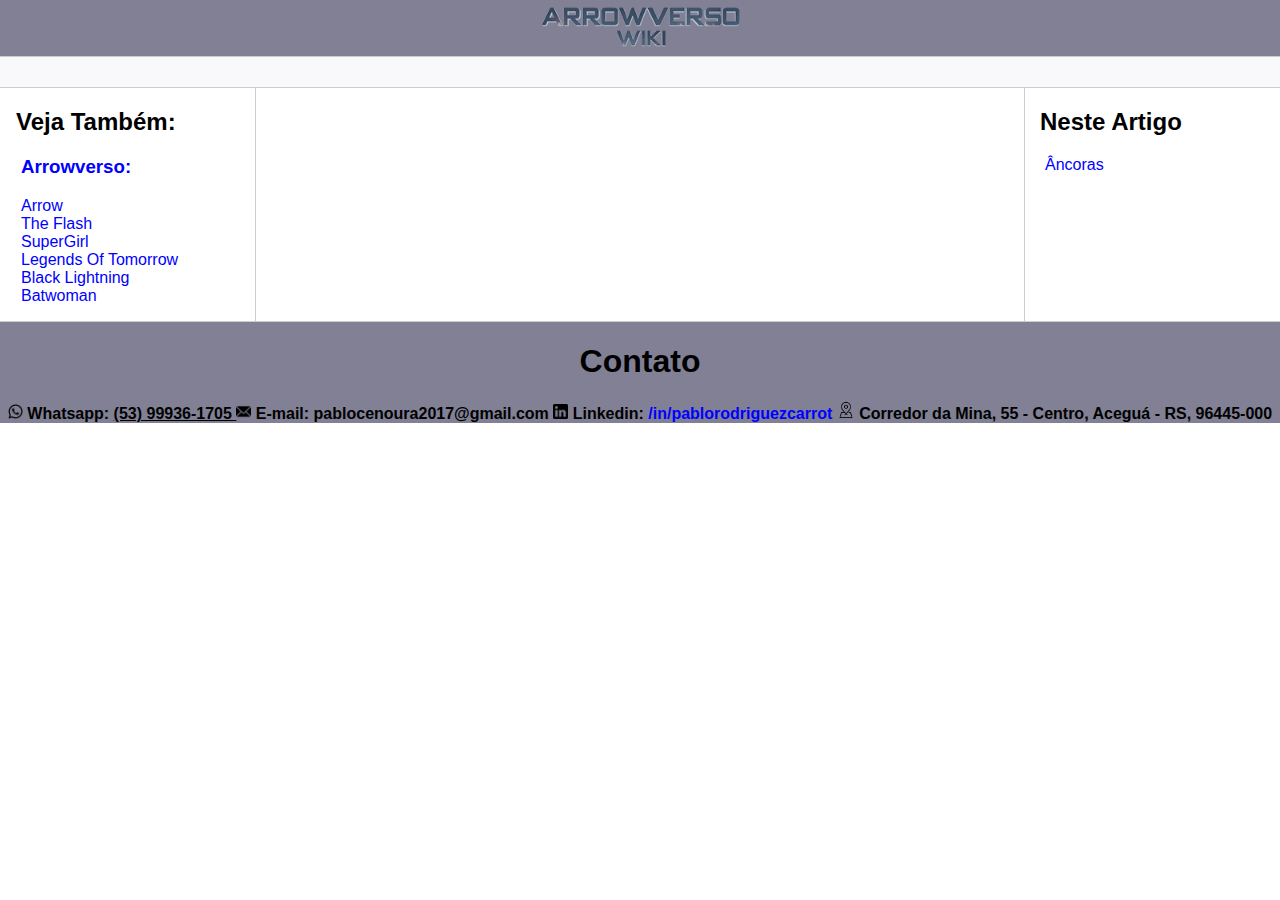
==== arrow.html @ 29a5061b "first page quase finalizada" ====
<!DOCTYPE html>
<html lang="pt-br">
<head>
    <meta charset="UTF-8">
    <meta http-equiv="X-UA-Compatible" content="IE=edge">
    <meta name="viewport" content="width=device-width, initial-scale=1.0">
    <title>Arrowverso -Arrowverso Wiki</title>
    <link rel="stylesheet" href="assets/css/style.css">
</head>
<body>

    <header>
            <img src="assets/images/Site-logo.png" width="200"/>
    </header>

    <div class="bar"></div>

    <section class="main">
        <nav>
            <h2>Veja Também:</h2>
            <ul>
                <li><a href="index.html" target="_blank"><h3>Arrowverso:</h3></a></li>
                <li><a href="arrow.html" target="_blank">Arrow</a></li>
                <li><a href="theFlash.html" target="_blank">The Flash</a></li>
                <li><a href="supergirl.html" target="_blank">SuperGirl</a></li>
                <li><a href="legends.html" target="_blank">Legends Of Tomorrow</a></li>
                <li><a href="blackLightning.html" target="_blank">Black Lightning</a></li>
                <li><a href="batwoman.html" target="_blank">Batwoman</a></li>
            </ul>
        </nav>

        <main>
            <section class="body">
            </section>
        </main>

        <article>
            <h2>Neste Artigo</h2>
            <ul>
                <li><a href="#">Âncoras</a></li>
            </ul>
        </article>
    </section>

    <footer>
        <h1>Contato</h1>
                <p>
                    <img src="assets/icons/whatsapp.png"width="15"/>
                    <strong>Whatsapp: <u>(53) 99936-1705   </u></strong>
                    <img src="assets/icons/email.png" width="15"/>
                    <strong>E-mail: pablocenoura2017@gmail.com   </strong>
                    <img src="assets/icons/linkedin.png" width="15">
                    <strong>Linkedin: <a href="https://www.linkedin.com/in/pablorodriguezcarrot/">/in/pablorodriguezcarrot</a>   </strong>
                    <img src="assets/icons/endereco.png" width="18">
                    <strong>Corredor da Mina, 55 - Centro, Aceguá - RS, 96445-000</strong>
                </p>
    </footer>
</body>
</html>
---- assets/css/style.css ----
body, html {
    margin: 0;
    padding: 0;
    font-family: 'Segoe UI', Tahoma, Geneva, Verdana, sans-serif;
}
ul { list-style: none; padding-left: 5px; }
a { color:blue; text-decoration: none;}
.bar {
    background-color: #f9f9fb;
    padding:15px;
    border-top: solid 1px #cdcdcd;
    border-bottom: solid 1px #cdcdcd;
}
section.main {
    max-width: 1440px;
    margin: auto;
    grid-gap: 3rem;
    display: grid;
    gap: 3rem;
    grid-template-areas: "sidebar main anchors";
    grid-template-columns: minmax(0,15rem) minmax(0,2.5fr) minmax(0,15rem);
    padding-left: 1rem;
    padding-right: 1rem;
}
footer {
    min-height: 100px;
    border-top: solid 1px #cdcdcd;
    background-color: rgba(4, 1, 41, 0.5);
    text-align: center;
}
article {
    border-left: solid 1px #cdcdcd;
    padding-left: 15px;
}
nav {
    border-right: solid 1px #cdcdcd;
}
figure {
    text-align: center;
}
header {
    text-align: center;
    background-color: rgba(4, 1, 41, 0.5);
}
h1{
    font-size:xx-large
}
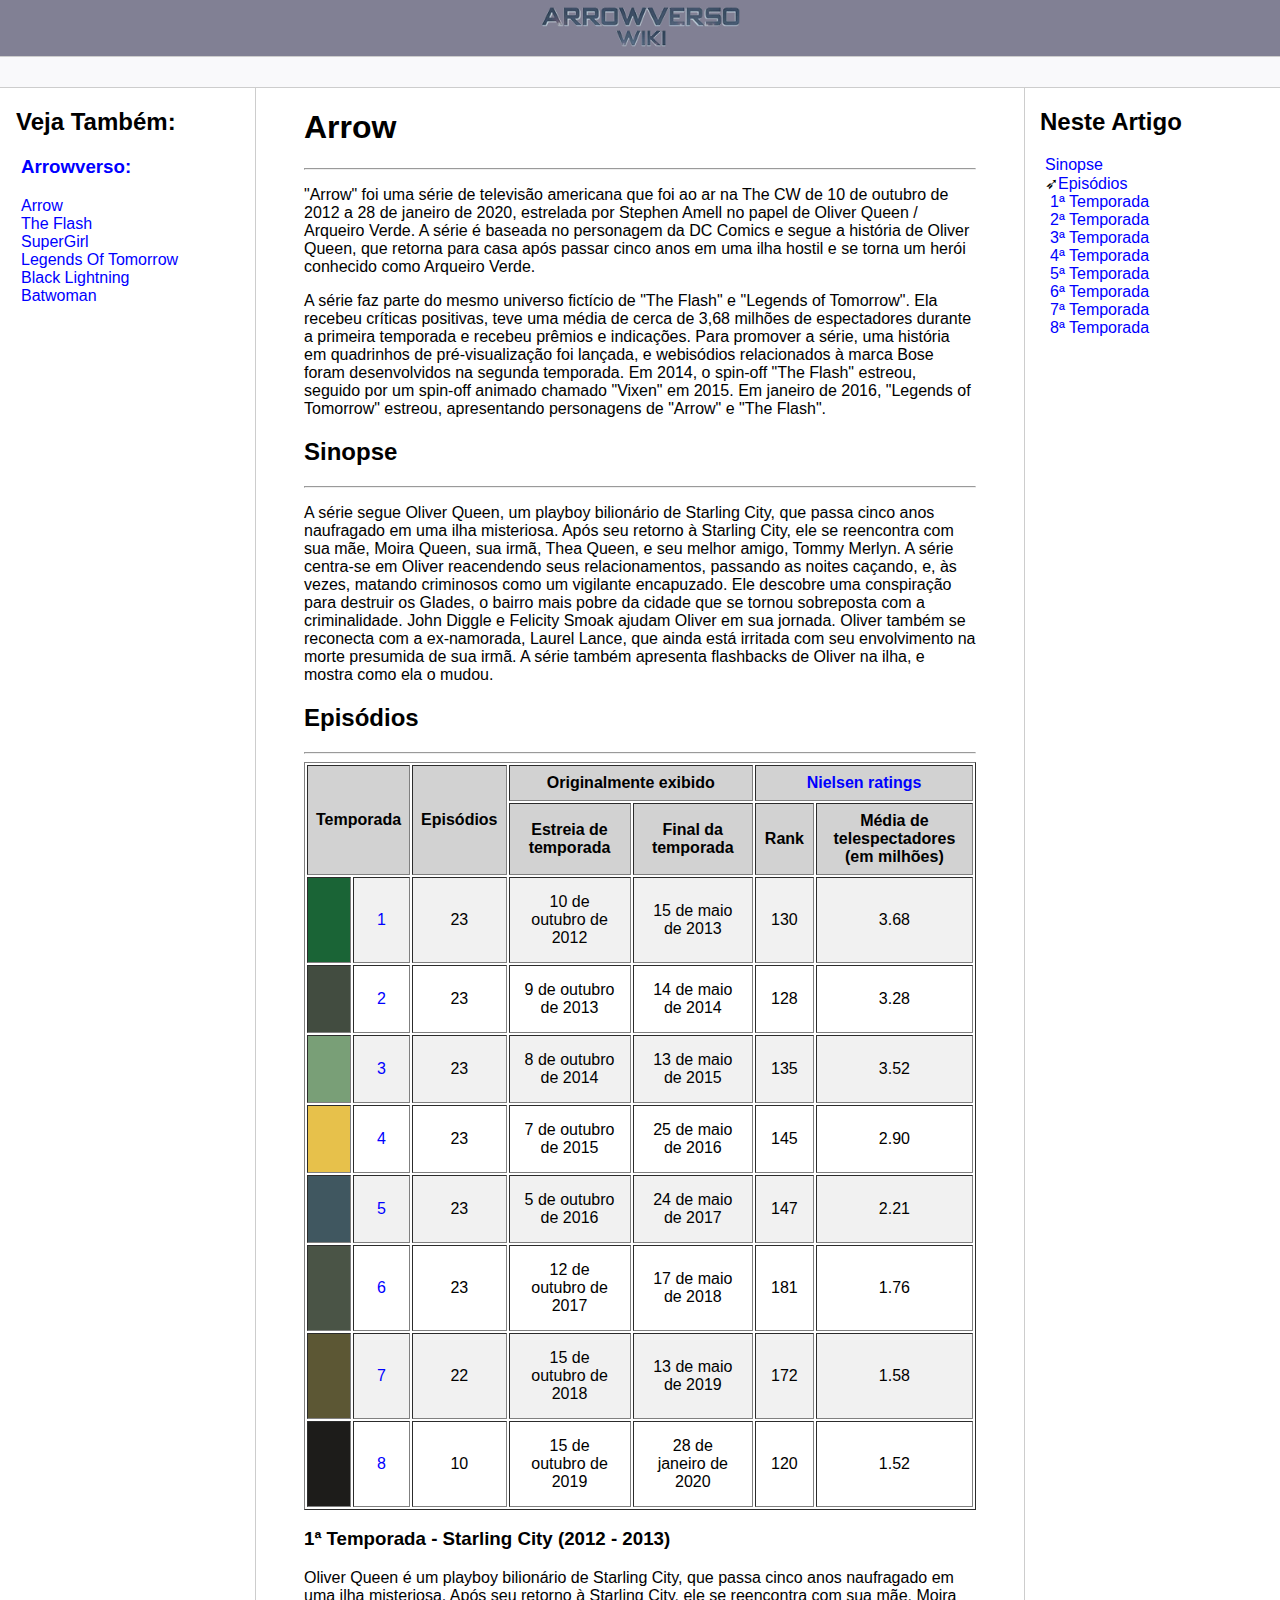
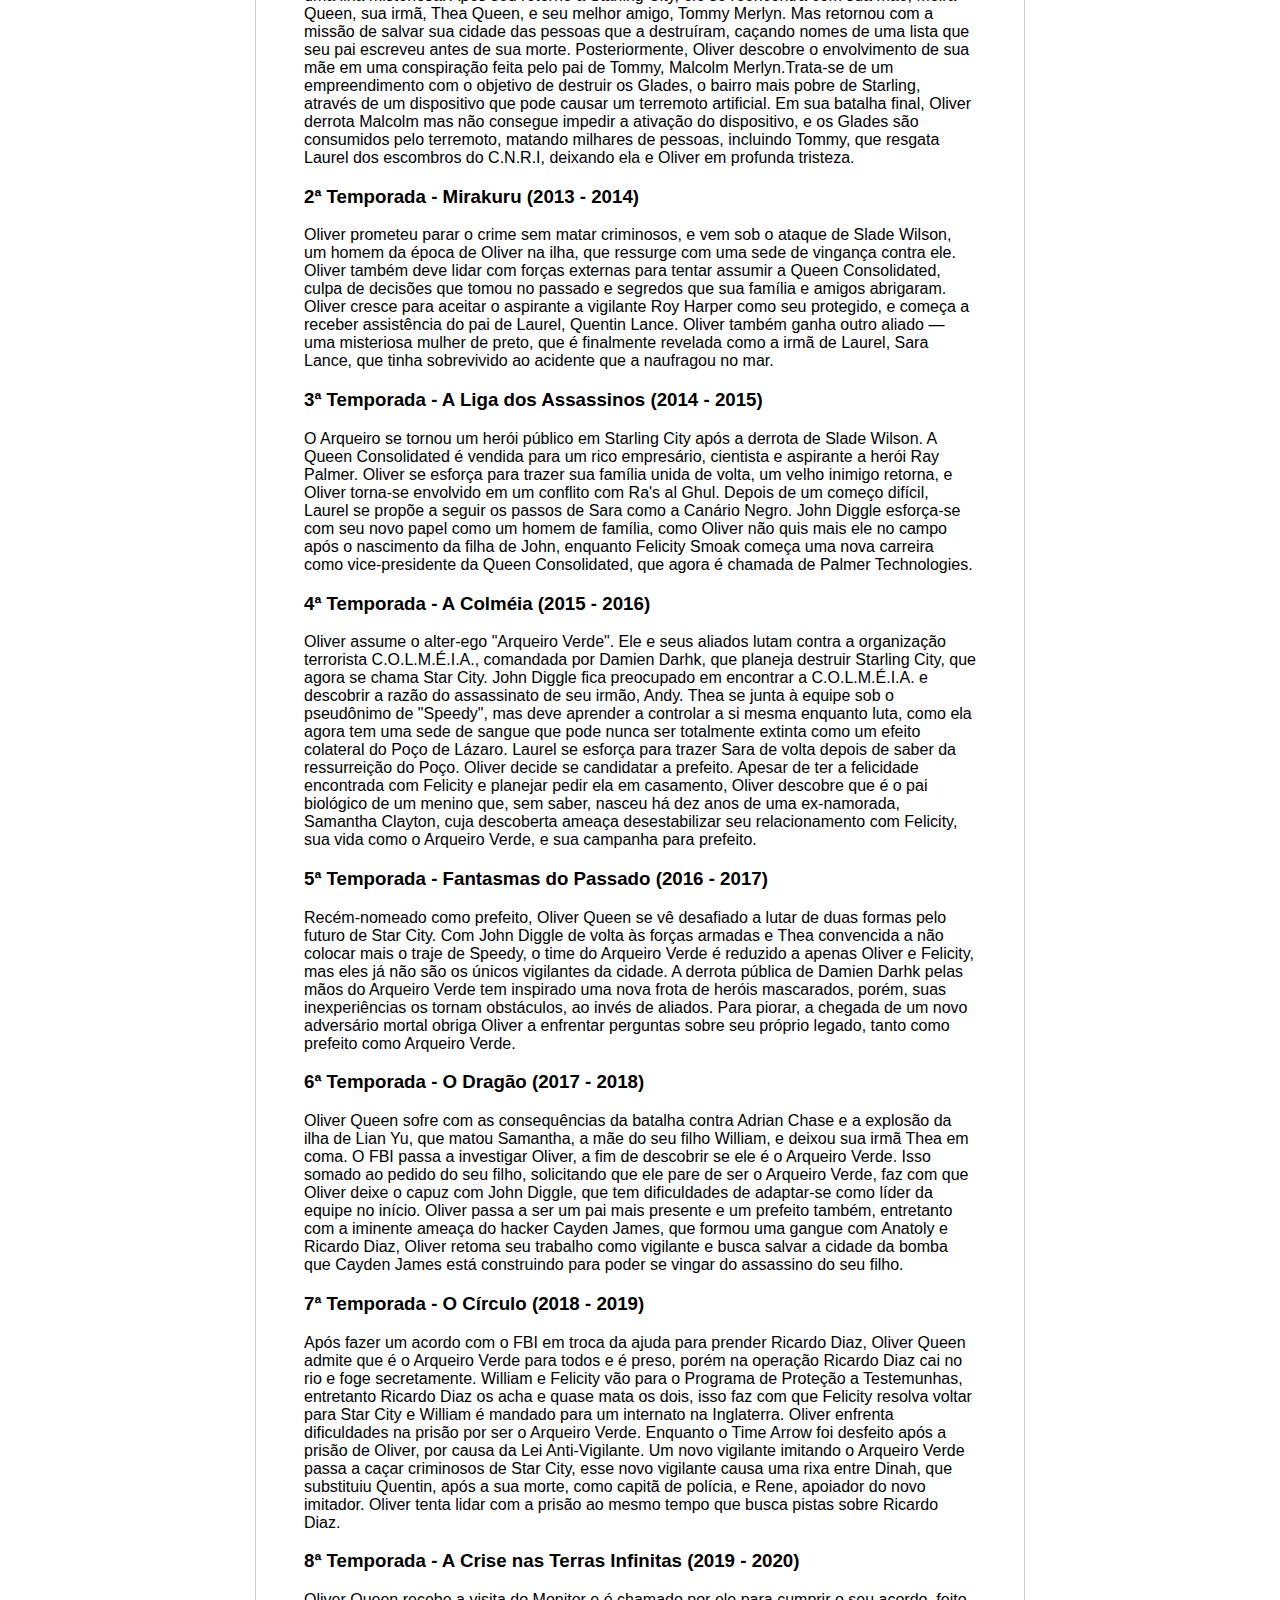
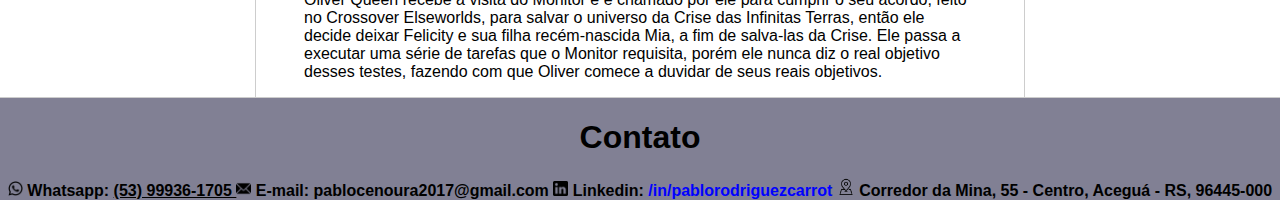
==== commit dd3d2f65: "page arrow add, correções no index." ====
--- a/arrow.html
+++ b/arrow.html
@@ -4,7 +4,7 @@
     <meta charset="UTF-8">
     <meta http-equiv="X-UA-Compatible" content="IE=edge">
     <meta name="viewport" content="width=device-width, initial-scale=1.0">
-    <title>Arrowverso -Arrowverso Wiki</title>
+    <title>Arrow - Arrowverso Wiki</title>
     <link rel="stylesheet" href="assets/css/style.css">
 </head>
 <body>
@@ -19,25 +19,175 @@
         <nav>
             <h2>Veja Também:</h2>
             <ul>
-                <li><a href="index.html" target="_blank"><h3>Arrowverso:</h3></a></li>
-                <li><a href="arrow.html" target="_blank">Arrow</a></li>
-                <li><a href="theFlash.html" target="_blank">The Flash</a></li>
-                <li><a href="supergirl.html" target="_blank">SuperGirl</a></li>
-                <li><a href="legends.html" target="_blank">Legends Of Tomorrow</a></li>
-                <li><a href="blackLightning.html" target="_blank">Black Lightning</a></li>
-                <li><a href="batwoman.html" target="_blank">Batwoman</a></li>
+                <li><a href="index.html"><h3>Arrowverso:</h3></a></li>
+                <li><a href="arrow.html">Arrow</a></li>
+                <li><a href="theFlash.html">The Flash</a></li>
+                <li><a href="supergirl.html">SuperGirl</a></li>
+                <li><a href="legends.html">Legends Of Tomorrow</a></li>
+                <li><a href="blackLightning.html">Black Lightning</a></li>
+                <li><a href="batwoman.html">Batwoman</a></li>
             </ul>
         </nav>
 
         <main>
             <section class="body">
             </section>
+            <h1>Arrow</h1>
+            <hr>
+            <p>
+                "Arrow" foi uma série de televisão americana que foi ao ar na The CW de 10 de outubro de 2012 a 28 de janeiro de 2020, estrelada por Stephen Amell no papel de Oliver Queen / Arqueiro Verde. A série é baseada no personagem da DC Comics e segue a história de Oliver Queen, que retorna para casa após passar cinco anos em uma ilha hostil e se torna um herói conhecido como Arqueiro Verde.
+            </p>
+            <p>
+                A série faz parte do mesmo universo fictício de "The Flash" e "Legends of Tomorrow". Ela recebeu críticas positivas, teve uma média de cerca de 3,68 milhões de espectadores durante a primeira temporada e recebeu prêmios e indicações. Para promover a série, uma história em quadrinhos de pré-visualização foi lançada, e webisódios relacionados à marca Bose foram desenvolvidos na segunda temporada. Em 2014, o spin-off "The Flash" estreou, seguido por um spin-off animado chamado "Vixen" em 2015. Em janeiro de 2016, "Legends of Tomorrow" estreou, apresentando personagens de "Arrow" e "The Flash".
+            </p>
+            <h2 id="sinopse">Sinopse</h2>
+            <hr>
+            <p>
+                A série segue Oliver Queen, um playboy bilionário de Starling City, que passa cinco anos naufragado em uma ilha misteriosa. Após seu retorno à Starling City, ele se reencontra com sua mãe, Moira Queen, sua irmã, Thea Queen, e seu melhor amigo, Tommy Merlyn. A série centra-se em Oliver reacendendo seus relacionamentos, passando as noites caçando, e, às vezes, matando criminosos como um vigilante encapuzado. Ele descobre uma conspiração para destruir os Glades, o bairro mais pobre da cidade que se tornou sobreposta com a criminalidade. John Diggle e Felicity Smoak ajudam Oliver em sua jornada. Oliver também se reconecta com a ex-namorada, Laurel Lance, que ainda está irritada com seu envolvimento na morte presumida de sua irmã. A série também apresenta flashbacks de Oliver na ilha, e mostra como ela o mudou.
+            </p>
+            <h2 id="episodios">Episódios</h2>
+            <hr>
+            <table border="1">
+                <thead>
+                    <tr>
+                        <th rowspan="2" colspan="2">Temporada</th>
+                        <th rowspan="2">Episódios</th>
+                        <th colspan="2">Originalmente exibido</th>
+                        <th colspan="2"><a href="https://pt.wikipedia.org/wiki/Nielsen_Ratings" target="_blank">Nielsen ratings</a></th>
+                    </tr>
+                    <tr>
+                        <th>Estreia de temporada</th>
+                        <th>Final da temporada</th>
+                        <th>Rank</th>
+                        <th>Média de telespectadores <br> (em milhões)</th>
+                    </tr>
+                </thead>
+                <tbody>
+                    <tr>
+                        <td style="width: 12px; background: #1a6436;"></td>
+                        <td><a href="#temp1">1</a></td>
+                        <td>23</td>
+                        <td>10 de outubro de 2012</td>
+                        <td>15 de maio de 2013</td>
+                        <td>130</td>
+                        <td>3.68</td>
+                    </tr>
+                    <tr>
+                        <td style="width: 12px; background: #424C40;"></td>
+                        <td><a href="#temp2">2</a></td>
+                        <td>23</td>
+                        <td>9 de outubro de 2013</td>
+                        <td>14 de maio de 2014</td>
+                        <td>128</td>
+                        <td>3.28</td>
+                    </tr>
+                    <tr>
+                        <td style="width: 12px; background: #799F77;"></td>
+                        <td><a href="#temp3">3</a></td>
+                        <td>23</td>
+                        <td>8 de outubro de 2014</td>
+                        <td>13 de maio de 2015</td>
+                        <td>135</td>
+                        <td>3.52</td>
+                    </tr>
+                    <tr>
+                        <td style="width: 12px; background: #E7C14B;"></td>
+                        <td><a href="#temp4">4</a></td>
+                        <td>23</td>
+                        <td>7 de outubro de 2015</td>
+                        <td>25 de maio de 2016</td>
+                        <td>145</td>
+                        <td>2.90</td>
+                    </tr>
+                    <tr>
+                        <td style="width: 12px; background: #405760;"></td>
+                        <td><a href="#temp5">5</a></td>
+                        <td>23</td>
+                        <td>5 de outubro de 2016</td>
+                        <td>24 de maio de 2017</td>
+                        <td>147</td>
+                        <td>2.21</td>
+                    </tr>
+                    <tr>
+                        <td style="width: 12px; background: #4A5446;"></td>
+                        <td><a href="#temp6">6</a></td>
+                        <td>23</td>
+                        <td>12 de outubro de 2017</td>
+                        <td>17 de maio de 2018</td>
+                        <td>181</td>
+                        <td>1.76</td>
+                    </tr>
+                    <tr>
+                        <td style="width: 12px; background: #5C5734;"></td>
+                        <td><a href="#temp7">7</a></td>
+                        <td>22</td>
+                        <td>15 de outubro de 2018</td>
+                        <td>13 de maio de 2019</td>
+                        <td>172</td>
+                        <td>1.58</td>
+                    </tr>
+                    <tr>
+                        <td style="width: 12px; background: #1D1C1A;"></td>
+                        <td><a href="#temp8">8</a></td>
+                        <td>10</td>
+                        <td>15 de outubro de 2019</td>
+                        <td>28 de janeiro de 2020</td>
+                        <td>120</td>
+                        <td>1.52</td>
+                    </tr>
+                </tbody>
+            </table>
+            <h3 id="temp1">1ª Temporada - Starling City (2012 - 2013) </h3>
+            <p>
+                Oliver Queen é um playboy bilionário de Starling City, que passa cinco anos naufragado em uma ilha misteriosa. Após seu retorno à Starling City, ele se reencontra com sua mãe, Moira Queen, sua irmã, Thea Queen, e seu melhor amigo, Tommy Merlyn. Mas retornou com a missão de salvar sua cidade das pessoas que a destruíram, caçando nomes de uma lista que seu pai escreveu antes de sua morte. Posteriormente, Oliver descobre o envolvimento de sua mãe em uma conspiração feita pelo pai de Tommy, Malcolm Merlyn.Trata-se de um empreendimento com o objetivo de destruir os Glades, o bairro mais pobre de Starling, através de um dispositivo que pode causar um terremoto artificial. Em sua batalha final, Oliver derrota Malcolm mas não consegue impedir a ativação do dispositivo, e os Glades são consumidos pelo terremoto, matando milhares de pessoas, incluindo Tommy, que resgata Laurel dos escombros do C.N.R.I, deixando ela e Oliver em profunda tristeza.
+            </p>
+            <h3 id="temp2">2ª Temporada - Mirakuru (2013 - 2014)</h3>
+            <p>
+                Oliver prometeu parar o crime sem matar criminosos, e vem sob o ataque de Slade Wilson, um homem da época de Oliver na ilha, que ressurge com uma sede de vingança contra ele. Oliver também deve lidar com forças externas para tentar assumir a Queen Consolidated, culpa de decisões que tomou no passado e segredos que sua família e amigos abrigaram. Oliver cresce para aceitar o aspirante a vigilante Roy Harper como seu protegido, e começa a receber assistência do pai de Laurel, Quentin Lance. Oliver também ganha outro aliado — uma misteriosa mulher de preto, que é finalmente revelada como a irmã de Laurel, Sara Lance, que tinha sobrevivido ao acidente que a naufragou no mar.  
+            </p>
+            <h3 id="temp3">3ª Temporada - A Liga dos Assassinos (2014 - 2015)</h3>
+            <p>
+                O Arqueiro se tornou um herói público em Starling City após a derrota de Slade Wilson. A Queen Consolidated é vendida para um rico empresário, cientista e aspirante a herói Ray Palmer. Oliver se esforça para trazer sua família unida de volta, um velho inimigo retorna, e Oliver torna-se envolvido em um conflito com Ra's al Ghul. Depois de um começo difícil, Laurel se propõe a seguir os passos de Sara como a Canário Negro. John Diggle esforça-se com seu novo papel como um homem de família, como Oliver não quis mais ele no campo após o nascimento da filha de John, enquanto Felicity Smoak começa uma nova carreira como vice-presidente da Queen Consolidated, que agora é chamada de Palmer Technologies.
+            </p>
+            <h3 id="temp4">4ª Temporada - A Colméia (2015 - 2016)</h3>
+            <p>
+                Oliver assume o alter-ego "Arqueiro Verde". Ele e seus aliados lutam contra a organização terrorista C.O.L.M.É.I.A., comandada por Damien Darhk, que planeja destruir Starling City, que agora se chama Star City. John Diggle fica preocupado em encontrar a C.O.L.M.É.I.A. e descobrir a razão do assassinato de seu irmão, Andy. Thea se junta à equipe sob o pseudônimo de "Speedy", mas deve aprender a controlar a si mesma enquanto luta, como ela agora tem uma sede de sangue que pode nunca ser totalmente extinta como um efeito colateral do Poço de Lázaro. Laurel se esforça para trazer Sara de volta depois de saber da ressurreição do Poço. Oliver decide se candidatar a prefeito. Apesar de ter a felicidade encontrada com Felicity e planejar pedir ela em casamento, Oliver descobre que é o pai biológico de um menino que, sem saber, nasceu há dez anos de uma ex-namorada, Samantha Clayton, cuja descoberta ameaça desestabilizar seu relacionamento com Felicity, sua vida como o Arqueiro Verde, e sua campanha para prefeito.
+            </p>
+            <h3 id="temp5">5ª Temporada - Fantasmas do Passado (2016 - 2017)</h3>
+            <p>
+                Recém-nomeado como prefeito, Oliver Queen se vê desafiado a lutar de duas formas pelo futuro de Star City. Com John Diggle de volta às forças armadas e Thea convencida a não colocar mais o traje de Speedy, o time do Arqueiro Verde é reduzido a apenas Oliver e Felicity, mas eles já não são os únicos vigilantes da cidade. A derrota pública de Damien Darhk pelas mãos do Arqueiro Verde tem inspirado uma nova frota de heróis mascarados, porém, suas inexperiências os tornam obstáculos, ao invés de aliados. Para piorar, a chegada de um novo adversário mortal obriga Oliver a enfrentar perguntas sobre seu próprio legado, tanto como prefeito como Arqueiro Verde.
+            </p>
+            <h3 id="temp6">6ª Temporada - O Dragão (2017 - 2018)</h3>
+            <p>
+                Oliver Queen sofre com as consequências da batalha contra Adrian Chase e a explosão da ilha de Lian Yu, que matou Samantha, a mãe do seu filho William, e deixou sua irmã Thea em coma. O FBI passa a investigar Oliver, a fim de descobrir se ele é o Arqueiro Verde. Isso somado ao pedido do seu filho, solicitando que ele pare de ser o Arqueiro Verde, faz com que Oliver deixe o capuz com John Diggle, que tem dificuldades de adaptar-se como líder da equipe no início. Oliver passa a ser um pai mais presente e um prefeito também, entretanto com a iminente ameaça do hacker Cayden James, que formou uma gangue com Anatoly e Ricardo Diaz, Oliver retoma seu trabalho como vigilante e busca salvar a cidade da bomba que Cayden James está construindo para poder se vingar do assassino do seu filho.
+            </p>
+            <h3 id="temp7">7ª Temporada - O Círculo (2018 - 2019)</h3>
+            <p>
+                Após fazer um acordo com o FBI em troca da ajuda para prender Ricardo Diaz, Oliver Queen admite que é o Arqueiro Verde para todos e é preso, porém na operação Ricardo Diaz cai no rio e foge secretamente. William e Felicity vão para o Programa de Proteção a Testemunhas, entretanto Ricardo Diaz os acha e quase mata os dois, isso faz com que Felicity resolva voltar para Star City e William é mandado para um internato na Inglaterra. Oliver enfrenta dificuldades na prisão por ser o Arqueiro Verde. Enquanto o Time Arrow foi desfeito após a prisão de Oliver, por causa da Lei Anti-Vigilante. Um novo vigilante imitando o Arqueiro Verde passa a caçar criminosos de Star City, esse novo vigilante causa uma rixa entre Dinah, que substituiu Quentin, após a sua morte, como capitã de polícia, e Rene, apoiador do novo imitador. Oliver tenta lidar com a prisão ao mesmo tempo que busca pistas sobre Ricardo Diaz.
+            </p>
+            <h3 id="temp8">8ª Temporada - A Crise nas Terras Infinitas (2019 - 2020)</h3>
+            <p>
+                Oliver Queen recebe a visita do Monitor e é chamado por ele para cumprir o seu acordo, feito no Crossover Elseworlds, para salvar o universo da Crise das Infinitas Terras, então ele decide deixar Felicity e sua filha recém-nascida Mia, a fim de salva-las da Crise. Ele passa a executar uma série de tarefas que o Monitor requisita, porém ele nunca diz o real objetivo desses testes, fazendo com que Oliver comece a duvidar de seus reais objetivos.
+            </p>
         </main>
 
         <article>
             <h2>Neste Artigo</h2>
             <ul>
-                <li><a href="#">Âncoras</a></li>
+                <li><a href="#sinopse">Sinopse</a></li>
+                <li><details open>
+                    <summary><a href="#episodios">Episódios</a></summary>
+                    <ul>
+                        <li><a href="#temp1">1ª Temporada</a></li>
+                        <li><a href="#temp2">2ª Temporada</a></li>
+                        <li><a href="#temp3">3ª Temporada</a></li>
+                        <li><a href="#temp4">4ª Temporada</a></li>
+                        <li><a href="#temp5">5ª Temporada</a></li>
+                        <li><a href="#temp6">6ª Temporada</a></li>
+                        <li><a href="#temp7">7ª Temporada</a></li>
+                        <li><a href="#temp8">8ª Temporada</a></li>
+                    </ul>
+                </details></li>
             </ul>
         </article>
     </section>
--- a/assets/css/style.css
+++ b/assets/css/style.css
@@ -44,4 +44,23 @@
 }
 h1{
     font-size:xx-large
+}
+table td {
+    text-align: center;
+    padding: 15px;
+}
+table th{
+    padding: 8px;;
+}
+details summary{
+    list-style-type: '➶';
+}
+table tr:nth-child(odd) {
+    background-color: #f1f1f1;
+}
+table th{
+    background-color: #d2d2d2;
+}
+table td.showrunner {
+    background-color: #ffffff;
 }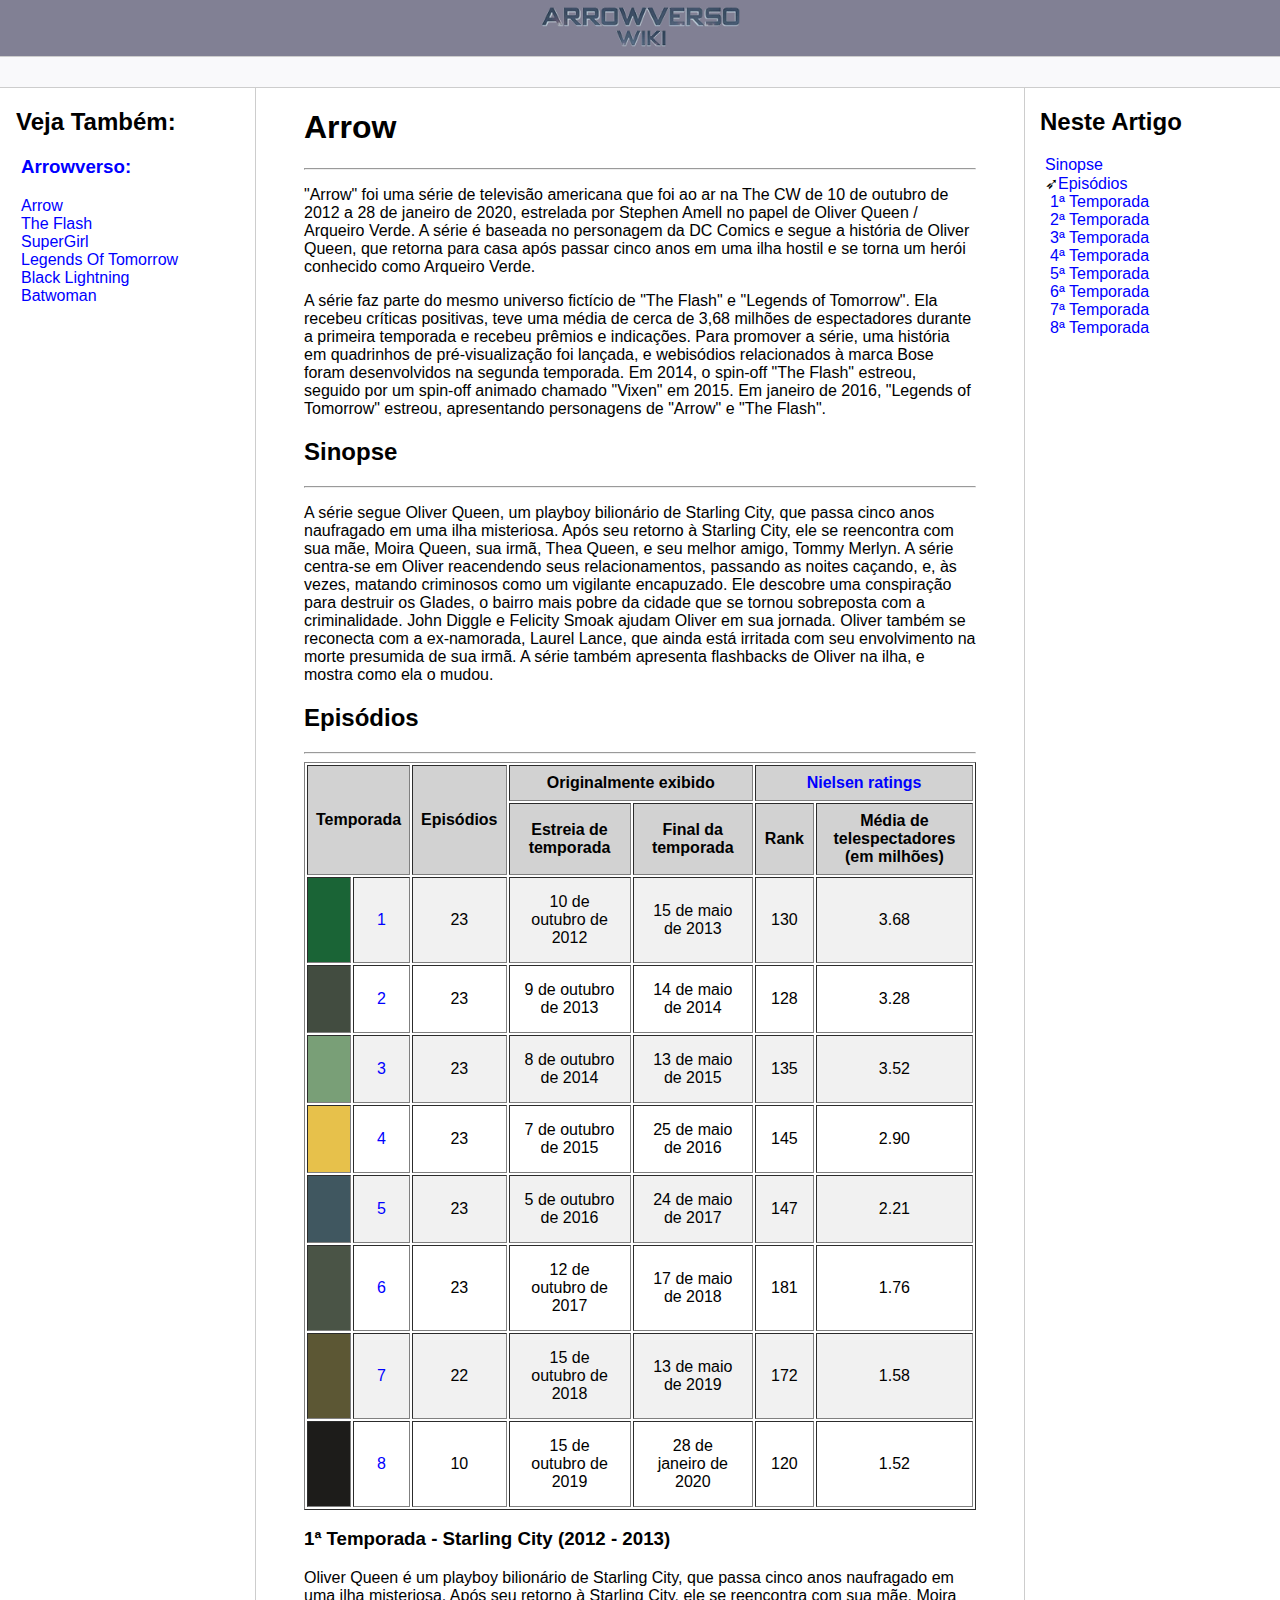
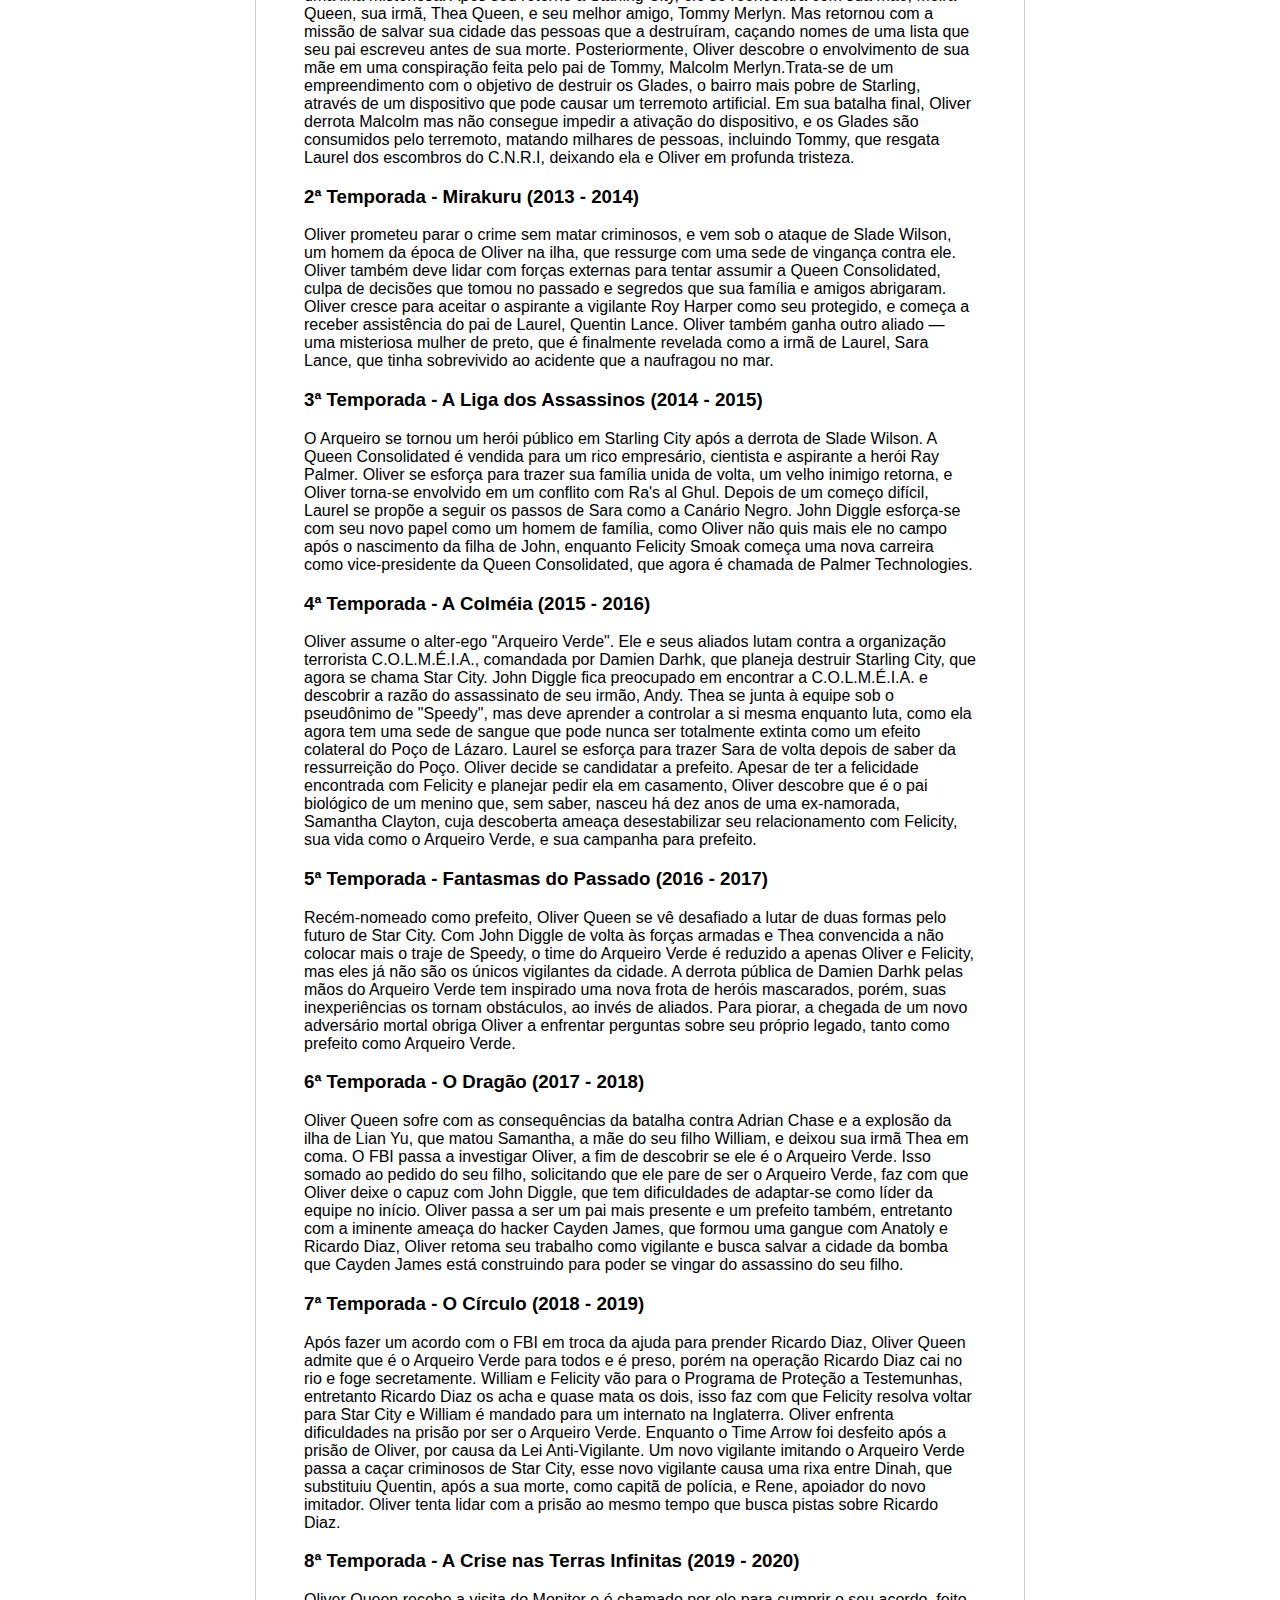
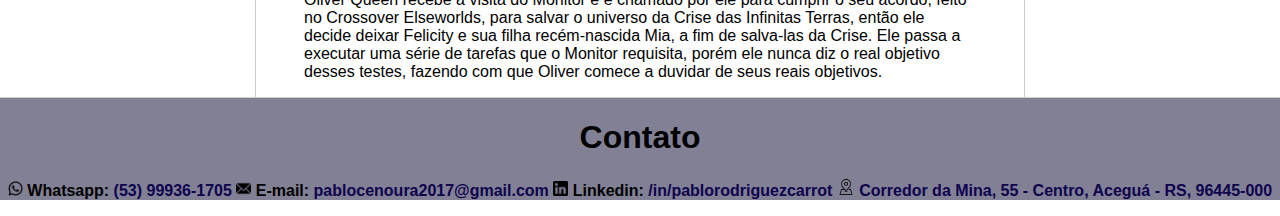
==== commit a009a267: "add alt in img" ====
--- a/arrow.html
+++ b/arrow.html
@@ -1,209 +1,209 @@
 <!DOCTYPE html>
 <html lang="pt-br">
-<head>
-    <meta charset="UTF-8">
-    <meta http-equiv="X-UA-Compatible" content="IE=edge">
-    <meta name="viewport" content="width=device-width, initial-scale=1.0">
-    <title>Arrow - Arrowverso Wiki</title>
-    <link rel="stylesheet" href="assets/css/style.css">
-</head>
-<body>
-
-    <header>
-            <img src="assets/images/Site-logo.png" width="200"/>
-    </header>
-
-    <div class="bar"></div>
-
-    <section class="main">
-        <nav>
-            <h2>Veja Também:</h2>
-            <ul>
-                <li><a href="index.html"><h3>Arrowverso:</h3></a></li>
-                <li><a href="arrow.html">Arrow</a></li>
-                <li><a href="theFlash.html">The Flash</a></li>
-                <li><a href="supergirl.html">SuperGirl</a></li>
-                <li><a href="legends.html">Legends Of Tomorrow</a></li>
-                <li><a href="blackLightning.html">Black Lightning</a></li>
-                <li><a href="batwoman.html">Batwoman</a></li>
-            </ul>
-        </nav>
-
-        <main>
-            <section class="body">
-            </section>
-            <h1>Arrow</h1>
-            <hr>
-            <p>
-                "Arrow" foi uma série de televisão americana que foi ao ar na The CW de 10 de outubro de 2012 a 28 de janeiro de 2020, estrelada por Stephen Amell no papel de Oliver Queen / Arqueiro Verde. A série é baseada no personagem da DC Comics e segue a história de Oliver Queen, que retorna para casa após passar cinco anos em uma ilha hostil e se torna um herói conhecido como Arqueiro Verde.
-            </p>
-            <p>
-                A série faz parte do mesmo universo fictício de "The Flash" e "Legends of Tomorrow". Ela recebeu críticas positivas, teve uma média de cerca de 3,68 milhões de espectadores durante a primeira temporada e recebeu prêmios e indicações. Para promover a série, uma história em quadrinhos de pré-visualização foi lançada, e webisódios relacionados à marca Bose foram desenvolvidos na segunda temporada. Em 2014, o spin-off "The Flash" estreou, seguido por um spin-off animado chamado "Vixen" em 2015. Em janeiro de 2016, "Legends of Tomorrow" estreou, apresentando personagens de "Arrow" e "The Flash".
-            </p>
-            <h2 id="sinopse">Sinopse</h2>
-            <hr>
-            <p>
-                A série segue Oliver Queen, um playboy bilionário de Starling City, que passa cinco anos naufragado em uma ilha misteriosa. Após seu retorno à Starling City, ele se reencontra com sua mãe, Moira Queen, sua irmã, Thea Queen, e seu melhor amigo, Tommy Merlyn. A série centra-se em Oliver reacendendo seus relacionamentos, passando as noites caçando, e, às vezes, matando criminosos como um vigilante encapuzado. Ele descobre uma conspiração para destruir os Glades, o bairro mais pobre da cidade que se tornou sobreposta com a criminalidade. John Diggle e Felicity Smoak ajudam Oliver em sua jornada. Oliver também se reconecta com a ex-namorada, Laurel Lance, que ainda está irritada com seu envolvimento na morte presumida de sua irmã. A série também apresenta flashbacks de Oliver na ilha, e mostra como ela o mudou.
-            </p>
-            <h2 id="episodios">Episódios</h2>
-            <hr>
-            <table border="1">
-                <thead>
-                    <tr>
-                        <th rowspan="2" colspan="2">Temporada</th>
-                        <th rowspan="2">Episódios</th>
-                        <th colspan="2">Originalmente exibido</th>
-                        <th colspan="2"><a href="https://pt.wikipedia.org/wiki/Nielsen_Ratings" target="_blank">Nielsen ratings</a></th>
-                    </tr>
-                    <tr>
-                        <th>Estreia de temporada</th>
-                        <th>Final da temporada</th>
-                        <th>Rank</th>
-                        <th>Média de telespectadores <br> (em milhões)</th>
-                    </tr>
-                </thead>
-                <tbody>
-                    <tr>
-                        <td style="width: 12px; background: #1a6436;"></td>
-                        <td><a href="#temp1">1</a></td>
-                        <td>23</td>
-                        <td>10 de outubro de 2012</td>
-                        <td>15 de maio de 2013</td>
-                        <td>130</td>
-                        <td>3.68</td>
-                    </tr>
-                    <tr>
-                        <td style="width: 12px; background: #424C40;"></td>
-                        <td><a href="#temp2">2</a></td>
-                        <td>23</td>
-                        <td>9 de outubro de 2013</td>
-                        <td>14 de maio de 2014</td>
-                        <td>128</td>
-                        <td>3.28</td>
-                    </tr>
-                    <tr>
-                        <td style="width: 12px; background: #799F77;"></td>
-                        <td><a href="#temp3">3</a></td>
-                        <td>23</td>
-                        <td>8 de outubro de 2014</td>
-                        <td>13 de maio de 2015</td>
-                        <td>135</td>
-                        <td>3.52</td>
-                    </tr>
-                    <tr>
-                        <td style="width: 12px; background: #E7C14B;"></td>
-                        <td><a href="#temp4">4</a></td>
-                        <td>23</td>
-                        <td>7 de outubro de 2015</td>
-                        <td>25 de maio de 2016</td>
-                        <td>145</td>
-                        <td>2.90</td>
-                    </tr>
-                    <tr>
-                        <td style="width: 12px; background: #405760;"></td>
-                        <td><a href="#temp5">5</a></td>
-                        <td>23</td>
-                        <td>5 de outubro de 2016</td>
-                        <td>24 de maio de 2017</td>
-                        <td>147</td>
-                        <td>2.21</td>
-                    </tr>
-                    <tr>
-                        <td style="width: 12px; background: #4A5446;"></td>
-                        <td><a href="#temp6">6</a></td>
-                        <td>23</td>
-                        <td>12 de outubro de 2017</td>
-                        <td>17 de maio de 2018</td>
-                        <td>181</td>
-                        <td>1.76</td>
-                    </tr>
-                    <tr>
-                        <td style="width: 12px; background: #5C5734;"></td>
-                        <td><a href="#temp7">7</a></td>
-                        <td>22</td>
-                        <td>15 de outubro de 2018</td>
-                        <td>13 de maio de 2019</td>
-                        <td>172</td>
-                        <td>1.58</td>
-                    </tr>
-                    <tr>
-                        <td style="width: 12px; background: #1D1C1A;"></td>
-                        <td><a href="#temp8">8</a></td>
-                        <td>10</td>
-                        <td>15 de outubro de 2019</td>
-                        <td>28 de janeiro de 2020</td>
-                        <td>120</td>
-                        <td>1.52</td>
-                    </tr>
-                </tbody>
-            </table>
-            <h3 id="temp1">1ª Temporada - Starling City (2012 - 2013) </h3>
-            <p>
-                Oliver Queen é um playboy bilionário de Starling City, que passa cinco anos naufragado em uma ilha misteriosa. Após seu retorno à Starling City, ele se reencontra com sua mãe, Moira Queen, sua irmã, Thea Queen, e seu melhor amigo, Tommy Merlyn. Mas retornou com a missão de salvar sua cidade das pessoas que a destruíram, caçando nomes de uma lista que seu pai escreveu antes de sua morte. Posteriormente, Oliver descobre o envolvimento de sua mãe em uma conspiração feita pelo pai de Tommy, Malcolm Merlyn.Trata-se de um empreendimento com o objetivo de destruir os Glades, o bairro mais pobre de Starling, através de um dispositivo que pode causar um terremoto artificial. Em sua batalha final, Oliver derrota Malcolm mas não consegue impedir a ativação do dispositivo, e os Glades são consumidos pelo terremoto, matando milhares de pessoas, incluindo Tommy, que resgata Laurel dos escombros do C.N.R.I, deixando ela e Oliver em profunda tristeza.
-            </p>
-            <h3 id="temp2">2ª Temporada - Mirakuru (2013 - 2014)</h3>
-            <p>
-                Oliver prometeu parar o crime sem matar criminosos, e vem sob o ataque de Slade Wilson, um homem da época de Oliver na ilha, que ressurge com uma sede de vingança contra ele. Oliver também deve lidar com forças externas para tentar assumir a Queen Consolidated, culpa de decisões que tomou no passado e segredos que sua família e amigos abrigaram. Oliver cresce para aceitar o aspirante a vigilante Roy Harper como seu protegido, e começa a receber assistência do pai de Laurel, Quentin Lance. Oliver também ganha outro aliado — uma misteriosa mulher de preto, que é finalmente revelada como a irmã de Laurel, Sara Lance, que tinha sobrevivido ao acidente que a naufragou no mar.  
-            </p>
-            <h3 id="temp3">3ª Temporada - A Liga dos Assassinos (2014 - 2015)</h3>
-            <p>
-                O Arqueiro se tornou um herói público em Starling City após a derrota de Slade Wilson. A Queen Consolidated é vendida para um rico empresário, cientista e aspirante a herói Ray Palmer. Oliver se esforça para trazer sua família unida de volta, um velho inimigo retorna, e Oliver torna-se envolvido em um conflito com Ra's al Ghul. Depois de um começo difícil, Laurel se propõe a seguir os passos de Sara como a Canário Negro. John Diggle esforça-se com seu novo papel como um homem de família, como Oliver não quis mais ele no campo após o nascimento da filha de John, enquanto Felicity Smoak começa uma nova carreira como vice-presidente da Queen Consolidated, que agora é chamada de Palmer Technologies.
-            </p>
-            <h3 id="temp4">4ª Temporada - A Colméia (2015 - 2016)</h3>
-            <p>
-                Oliver assume o alter-ego "Arqueiro Verde". Ele e seus aliados lutam contra a organização terrorista C.O.L.M.É.I.A., comandada por Damien Darhk, que planeja destruir Starling City, que agora se chama Star City. John Diggle fica preocupado em encontrar a C.O.L.M.É.I.A. e descobrir a razão do assassinato de seu irmão, Andy. Thea se junta à equipe sob o pseudônimo de "Speedy", mas deve aprender a controlar a si mesma enquanto luta, como ela agora tem uma sede de sangue que pode nunca ser totalmente extinta como um efeito colateral do Poço de Lázaro. Laurel se esforça para trazer Sara de volta depois de saber da ressurreição do Poço. Oliver decide se candidatar a prefeito. Apesar de ter a felicidade encontrada com Felicity e planejar pedir ela em casamento, Oliver descobre que é o pai biológico de um menino que, sem saber, nasceu há dez anos de uma ex-namorada, Samantha Clayton, cuja descoberta ameaça desestabilizar seu relacionamento com Felicity, sua vida como o Arqueiro Verde, e sua campanha para prefeito.
-            </p>
-            <h3 id="temp5">5ª Temporada - Fantasmas do Passado (2016 - 2017)</h3>
-            <p>
-                Recém-nomeado como prefeito, Oliver Queen se vê desafiado a lutar de duas formas pelo futuro de Star City. Com John Diggle de volta às forças armadas e Thea convencida a não colocar mais o traje de Speedy, o time do Arqueiro Verde é reduzido a apenas Oliver e Felicity, mas eles já não são os únicos vigilantes da cidade. A derrota pública de Damien Darhk pelas mãos do Arqueiro Verde tem inspirado uma nova frota de heróis mascarados, porém, suas inexperiências os tornam obstáculos, ao invés de aliados. Para piorar, a chegada de um novo adversário mortal obriga Oliver a enfrentar perguntas sobre seu próprio legado, tanto como prefeito como Arqueiro Verde.
-            </p>
-            <h3 id="temp6">6ª Temporada - O Dragão (2017 - 2018)</h3>
-            <p>
-                Oliver Queen sofre com as consequências da batalha contra Adrian Chase e a explosão da ilha de Lian Yu, que matou Samantha, a mãe do seu filho William, e deixou sua irmã Thea em coma. O FBI passa a investigar Oliver, a fim de descobrir se ele é o Arqueiro Verde. Isso somado ao pedido do seu filho, solicitando que ele pare de ser o Arqueiro Verde, faz com que Oliver deixe o capuz com John Diggle, que tem dificuldades de adaptar-se como líder da equipe no início. Oliver passa a ser um pai mais presente e um prefeito também, entretanto com a iminente ameaça do hacker Cayden James, que formou uma gangue com Anatoly e Ricardo Diaz, Oliver retoma seu trabalho como vigilante e busca salvar a cidade da bomba que Cayden James está construindo para poder se vingar do assassino do seu filho.
-            </p>
-            <h3 id="temp7">7ª Temporada - O Círculo (2018 - 2019)</h3>
-            <p>
-                Após fazer um acordo com o FBI em troca da ajuda para prender Ricardo Diaz, Oliver Queen admite que é o Arqueiro Verde para todos e é preso, porém na operação Ricardo Diaz cai no rio e foge secretamente. William e Felicity vão para o Programa de Proteção a Testemunhas, entretanto Ricardo Diaz os acha e quase mata os dois, isso faz com que Felicity resolva voltar para Star City e William é mandado para um internato na Inglaterra. Oliver enfrenta dificuldades na prisão por ser o Arqueiro Verde. Enquanto o Time Arrow foi desfeito após a prisão de Oliver, por causa da Lei Anti-Vigilante. Um novo vigilante imitando o Arqueiro Verde passa a caçar criminosos de Star City, esse novo vigilante causa uma rixa entre Dinah, que substituiu Quentin, após a sua morte, como capitã de polícia, e Rene, apoiador do novo imitador. Oliver tenta lidar com a prisão ao mesmo tempo que busca pistas sobre Ricardo Diaz.
-            </p>
-            <h3 id="temp8">8ª Temporada - A Crise nas Terras Infinitas (2019 - 2020)</h3>
-            <p>
-                Oliver Queen recebe a visita do Monitor e é chamado por ele para cumprir o seu acordo, feito no Crossover Elseworlds, para salvar o universo da Crise das Infinitas Terras, então ele decide deixar Felicity e sua filha recém-nascida Mia, a fim de salva-las da Crise. Ele passa a executar uma série de tarefas que o Monitor requisita, porém ele nunca diz o real objetivo desses testes, fazendo com que Oliver comece a duvidar de seus reais objetivos.
-            </p>
-        </main>
-
-        <article>
-            <h2>Neste Artigo</h2>
-            <ul>
-                <li><a href="#sinopse">Sinopse</a></li>
-                <li><details open>
-                    <summary><a href="#episodios">Episódios</a></summary>
-                    <ul>
-                        <li><a href="#temp1">1ª Temporada</a></li>
-                        <li><a href="#temp2">2ª Temporada</a></li>
-                        <li><a href="#temp3">3ª Temporada</a></li>
-                        <li><a href="#temp4">4ª Temporada</a></li>
-                        <li><a href="#temp5">5ª Temporada</a></li>
-                        <li><a href="#temp6">6ª Temporada</a></li>
-                        <li><a href="#temp7">7ª Temporada</a></li>
-                        <li><a href="#temp8">8ª Temporada</a></li>
-                    </ul>
-                </details></li>
-            </ul>
-        </article>
-    </section>
-
-    <footer>
-        <h1>Contato</h1>
-                <p>
-                    <img src="assets/icons/whatsapp.png"width="15"/>
-                    <strong>Whatsapp: <u>(53) 99936-1705   </u></strong>
-                    <img src="assets/icons/email.png" width="15"/>
-                    <strong>E-mail: pablocenoura2017@gmail.com   </strong>
-                    <img src="assets/icons/linkedin.png" width="15">
-                    <strong>Linkedin: <a href="https://www.linkedin.com/in/pablorodriguezcarrot/">/in/pablorodriguezcarrot</a>   </strong>
-                    <img src="assets/icons/endereco.png" width="18">
-                    <strong>Corredor da Mina, 55 - Centro, Aceguá - RS, 96445-000</strong>
-                </p>
-    </footer>
+    <head>
+        <meta charset="UTF-8">
+        <meta http-equiv="X-UA-Compatible" content="IE=edge">
+        <meta name="viewport" content="width=device-width, initial-scale=1.0">
+        <title>Arrow - Arrowverso Wiki</title>
+        <link rel="stylesheet" href="assets/css/style.css">
+    </head>
+    <body>
+
+        <header>
+            <img src="assets/images/Site-logo.png" width="200" alt="logo arrowverso wiki"/>
+        </header>
+
+        <div class="bar"></div>
+
+        <section class="main">
+            <nav>
+                <h2>Veja Também:</h2>
+                <ul>
+                    <li><a href="index.html"><h3>Arrowverso:</h3></a></li>
+                    <li><a href="arrow.html">Arrow</a></li>
+                    <li><a href="theFlash.html">The Flash</a></li>
+                    <li><a href="supergirl.html">SuperGirl</a></li>
+                    <li><a href="legends.html">Legends Of Tomorrow</a></li>
+                    <li><a href="blackLightning.html">Black Lightning</a></li>
+                    <li><a href="batwoman.html">Batwoman</a></li>
+                </ul>
+            </nav>
+
+            <main>
+                <section class="body">
+                </section>
+                <h1>Arrow</h1>
+                <hr>
+                <p>
+                    "Arrow" foi uma série de televisão americana que foi ao ar na The CW de 10 de outubro de 2012 a 28 de janeiro de 2020, estrelada por Stephen Amell no papel de Oliver Queen / Arqueiro Verde. A série é baseada no personagem da DC Comics e segue a história de Oliver Queen, que retorna para casa após passar cinco anos em uma ilha hostil e se torna um herói conhecido como Arqueiro Verde.
+                </p>
+                <p>
+                    A série faz parte do mesmo universo fictício de "The Flash" e "Legends of Tomorrow". Ela recebeu críticas positivas, teve uma média de cerca de 3,68 milhões de espectadores durante a primeira temporada e recebeu prêmios e indicações. Para promover a série, uma história em quadrinhos de pré-visualização foi lançada, e webisódios relacionados à marca Bose foram desenvolvidos na segunda temporada. Em 2014, o spin-off "The Flash" estreou, seguido por um spin-off animado chamado "Vixen" em 2015. Em janeiro de 2016, "Legends of Tomorrow" estreou, apresentando personagens de "Arrow" e "The Flash".
+                </p>
+                <h2 id="sinopse">Sinopse</h2>
+                <hr>
+                <p>
+                    A série segue Oliver Queen, um playboy bilionário de Starling City, que passa cinco anos naufragado em uma ilha misteriosa. Após seu retorno à Starling City, ele se reencontra com sua mãe, Moira Queen, sua irmã, Thea Queen, e seu melhor amigo, Tommy Merlyn. A série centra-se em Oliver reacendendo seus relacionamentos, passando as noites caçando, e, às vezes, matando criminosos como um vigilante encapuzado. Ele descobre uma conspiração para destruir os Glades, o bairro mais pobre da cidade que se tornou sobreposta com a criminalidade. John Diggle e Felicity Smoak ajudam Oliver em sua jornada. Oliver também se reconecta com a ex-namorada, Laurel Lance, que ainda está irritada com seu envolvimento na morte presumida de sua irmã. A série também apresenta flashbacks de Oliver na ilha, e mostra como ela o mudou.
+                </p>
+                <h2 id="episodios">Episódios</h2>
+                <hr>
+                <table border="1">
+                    <thead>
+                        <tr>
+                            <th rowspan="2" colspan="2">Temporada</th>
+                            <th rowspan="2">Episódios</th>
+                            <th colspan="2">Originalmente exibido</th>
+                            <th colspan="2"><a href="https://pt.wikipedia.org/wiki/Nielsen_Ratings" target="_blank">Nielsen ratings</a></th>
+                        </tr>
+                        <tr>
+                            <th>Estreia de temporada</th>
+                            <th>Final da temporada</th>
+                            <th>Rank</th>
+                            <th>Média de telespectadores <br> (em milhões)</th>
+                        </tr>
+                    </thead>
+                    <tbody>
+                        <tr>
+                            <td style="width: 12px; background: #1a6436;"></td>
+                            <td><a href="#temp1">1</a></td>
+                            <td>23</td>
+                            <td>10 de outubro de 2012</td>
+                            <td>15 de maio de 2013</td>
+                            <td>130</td>
+                            <td>3.68</td>
+                        </tr>
+                        <tr>
+                            <td style="width: 12px; background: #424C40;"></td>
+                            <td><a href="#temp2">2</a></td>
+                            <td>23</td>
+                            <td>9 de outubro de 2013</td>
+                            <td>14 de maio de 2014</td>
+                            <td>128</td>
+                            <td>3.28</td>
+                        </tr>
+                        <tr>
+                            <td style="width: 12px; background: #799F77;"></td>
+                            <td><a href="#temp3">3</a></td>
+                            <td>23</td>
+                            <td>8 de outubro de 2014</td>
+                            <td>13 de maio de 2015</td>
+                            <td>135</td>
+                            <td>3.52</td>
+                        </tr>
+                        <tr>
+                            <td style="width: 12px; background: #E7C14B;"></td>
+                            <td><a href="#temp4">4</a></td>
+                            <td>23</td>
+                            <td>7 de outubro de 2015</td>
+                            <td>25 de maio de 2016</td>
+                            <td>145</td>
+                            <td>2.90</td>
+                        </tr>
+                        <tr>
+                            <td style="width: 12px; background: #405760;"></td>
+                            <td><a href="#temp5">5</a></td>
+                            <td>23</td>
+                            <td>5 de outubro de 2016</td>
+                            <td>24 de maio de 2017</td>
+                            <td>147</td>
+                            <td>2.21</td>
+                        </tr>
+                        <tr>
+                            <td style="width: 12px; background: #4A5446;"></td>
+                            <td><a href="#temp6">6</a></td>
+                            <td>23</td>
+                            <td>12 de outubro de 2017</td>
+                            <td>17 de maio de 2018</td>
+                            <td>181</td>
+                            <td>1.76</td>
+                        </tr>
+                        <tr>
+                            <td style="width: 12px; background: #5C5734;"></td>
+                            <td><a href="#temp7">7</a></td>
+                            <td>22</td>
+                            <td>15 de outubro de 2018</td>
+                            <td>13 de maio de 2019</td>
+                            <td>172</td>
+                            <td>1.58</td>
+                        </tr>
+                        <tr>
+                            <td style="width: 12px; background: #1D1C1A;"></td>
+                            <td><a href="#temp8">8</a></td>
+                            <td>10</td>
+                            <td>15 de outubro de 2019</td>
+                            <td>28 de janeiro de 2020</td>
+                            <td>120</td>
+                            <td>1.52</td>
+                        </tr>
+                    </tbody>
+                </table>
+                <h3 id="temp1">1ª Temporada - Starling City (2012 - 2013) </h3>
+                <p>
+                    Oliver Queen é um playboy bilionário de Starling City, que passa cinco anos naufragado em uma ilha misteriosa. Após seu retorno à Starling City, ele se reencontra com sua mãe, Moira Queen, sua irmã, Thea Queen, e seu melhor amigo, Tommy Merlyn. Mas retornou com a missão de salvar sua cidade das pessoas que a destruíram, caçando nomes de uma lista que seu pai escreveu antes de sua morte. Posteriormente, Oliver descobre o envolvimento de sua mãe em uma conspiração feita pelo pai de Tommy, Malcolm Merlyn.Trata-se de um empreendimento com o objetivo de destruir os Glades, o bairro mais pobre de Starling, através de um dispositivo que pode causar um terremoto artificial. Em sua batalha final, Oliver derrota Malcolm mas não consegue impedir a ativação do dispositivo, e os Glades são consumidos pelo terremoto, matando milhares de pessoas, incluindo Tommy, que resgata Laurel dos escombros do C.N.R.I, deixando ela e Oliver em profunda tristeza.
+                </p>
+                <h3 id="temp2">2ª Temporada - Mirakuru (2013 - 2014)</h3>
+                <p>
+                    Oliver prometeu parar o crime sem matar criminosos, e vem sob o ataque de Slade Wilson, um homem da época de Oliver na ilha, que ressurge com uma sede de vingança contra ele. Oliver também deve lidar com forças externas para tentar assumir a Queen Consolidated, culpa de decisões que tomou no passado e segredos que sua família e amigos abrigaram. Oliver cresce para aceitar o aspirante a vigilante Roy Harper como seu protegido, e começa a receber assistência do pai de Laurel, Quentin Lance. Oliver também ganha outro aliado — uma misteriosa mulher de preto, que é finalmente revelada como a irmã de Laurel, Sara Lance, que tinha sobrevivido ao acidente que a naufragou no mar.  
+                </p>
+                <h3 id="temp3">3ª Temporada - A Liga dos Assassinos (2014 - 2015)</h3>
+                <p>
+                    O Arqueiro se tornou um herói público em Starling City após a derrota de Slade Wilson. A Queen Consolidated é vendida para um rico empresário, cientista e aspirante a herói Ray Palmer. Oliver se esforça para trazer sua família unida de volta, um velho inimigo retorna, e Oliver torna-se envolvido em um conflito com Ra's al Ghul. Depois de um começo difícil, Laurel se propõe a seguir os passos de Sara como a Canário Negro. John Diggle esforça-se com seu novo papel como um homem de família, como Oliver não quis mais ele no campo após o nascimento da filha de John, enquanto Felicity Smoak começa uma nova carreira como vice-presidente da Queen Consolidated, que agora é chamada de Palmer Technologies.
+                </p>
+                <h3 id="temp4">4ª Temporada - A Colméia (2015 - 2016)</h3>
+                <p>
+                    Oliver assume o alter-ego "Arqueiro Verde". Ele e seus aliados lutam contra a organização terrorista C.O.L.M.É.I.A., comandada por Damien Darhk, que planeja destruir Starling City, que agora se chama Star City. John Diggle fica preocupado em encontrar a C.O.L.M.É.I.A. e descobrir a razão do assassinato de seu irmão, Andy. Thea se junta à equipe sob o pseudônimo de "Speedy", mas deve aprender a controlar a si mesma enquanto luta, como ela agora tem uma sede de sangue que pode nunca ser totalmente extinta como um efeito colateral do Poço de Lázaro. Laurel se esforça para trazer Sara de volta depois de saber da ressurreição do Poço. Oliver decide se candidatar a prefeito. Apesar de ter a felicidade encontrada com Felicity e planejar pedir ela em casamento, Oliver descobre que é o pai biológico de um menino que, sem saber, nasceu há dez anos de uma ex-namorada, Samantha Clayton, cuja descoberta ameaça desestabilizar seu relacionamento com Felicity, sua vida como o Arqueiro Verde, e sua campanha para prefeito.
+                </p>
+                <h3 id="temp5">5ª Temporada - Fantasmas do Passado (2016 - 2017)</h3>
+                <p>
+                    Recém-nomeado como prefeito, Oliver Queen se vê desafiado a lutar de duas formas pelo futuro de Star City. Com John Diggle de volta às forças armadas e Thea convencida a não colocar mais o traje de Speedy, o time do Arqueiro Verde é reduzido a apenas Oliver e Felicity, mas eles já não são os únicos vigilantes da cidade. A derrota pública de Damien Darhk pelas mãos do Arqueiro Verde tem inspirado uma nova frota de heróis mascarados, porém, suas inexperiências os tornam obstáculos, ao invés de aliados. Para piorar, a chegada de um novo adversário mortal obriga Oliver a enfrentar perguntas sobre seu próprio legado, tanto como prefeito como Arqueiro Verde.
+                </p>
+                <h3 id="temp6">6ª Temporada - O Dragão (2017 - 2018)</h3>
+                <p>
+                    Oliver Queen sofre com as consequências da batalha contra Adrian Chase e a explosão da ilha de Lian Yu, que matou Samantha, a mãe do seu filho William, e deixou sua irmã Thea em coma. O FBI passa a investigar Oliver, a fim de descobrir se ele é o Arqueiro Verde. Isso somado ao pedido do seu filho, solicitando que ele pare de ser o Arqueiro Verde, faz com que Oliver deixe o capuz com John Diggle, que tem dificuldades de adaptar-se como líder da equipe no início. Oliver passa a ser um pai mais presente e um prefeito também, entretanto com a iminente ameaça do hacker Cayden James, que formou uma gangue com Anatoly e Ricardo Diaz, Oliver retoma seu trabalho como vigilante e busca salvar a cidade da bomba que Cayden James está construindo para poder se vingar do assassino do seu filho.
+                </p>
+                <h3 id="temp7">7ª Temporada - O Círculo (2018 - 2019)</h3>
+                <p>
+                    Após fazer um acordo com o FBI em troca da ajuda para prender Ricardo Diaz, Oliver Queen admite que é o Arqueiro Verde para todos e é preso, porém na operação Ricardo Diaz cai no rio e foge secretamente. William e Felicity vão para o Programa de Proteção a Testemunhas, entretanto Ricardo Diaz os acha e quase mata os dois, isso faz com que Felicity resolva voltar para Star City e William é mandado para um internato na Inglaterra. Oliver enfrenta dificuldades na prisão por ser o Arqueiro Verde. Enquanto o Time Arrow foi desfeito após a prisão de Oliver, por causa da Lei Anti-Vigilante. Um novo vigilante imitando o Arqueiro Verde passa a caçar criminosos de Star City, esse novo vigilante causa uma rixa entre Dinah, que substituiu Quentin, após a sua morte, como capitã de polícia, e Rene, apoiador do novo imitador. Oliver tenta lidar com a prisão ao mesmo tempo que busca pistas sobre Ricardo Diaz.
+                </p>
+                <h3 id="temp8">8ª Temporada - A Crise nas Terras Infinitas (2019 - 2020)</h3>
+                <p>
+                    Oliver Queen recebe a visita do Monitor e é chamado por ele para cumprir o seu acordo, feito no Crossover Elseworlds, para salvar o universo da Crise das Infinitas Terras, então ele decide deixar Felicity e sua filha recém-nascida Mia, a fim de salva-las da Crise. Ele passa a executar uma série de tarefas que o Monitor requisita, porém ele nunca diz o real objetivo desses testes, fazendo com que Oliver comece a duvidar de seus reais objetivos.
+                </p>
+            </main>
+
+            <article>
+                <h2>Neste Artigo</h2>
+                <ul>
+                    <li><a href="#sinopse">Sinopse</a></li>
+                    <li><details open>
+                        <summary><a href="#episodios">Episódios</a></summary>
+                        <ul>
+                            <li><a href="#temp1">1ª Temporada</a></li>
+                            <li><a href="#temp2">2ª Temporada</a></li>
+                            <li><a href="#temp3">3ª Temporada</a></li>
+                            <li><a href="#temp4">4ª Temporada</a></li>
+                            <li><a href="#temp5">5ª Temporada</a></li>
+                            <li><a href="#temp6">6ª Temporada</a></li>
+                            <li><a href="#temp7">7ª Temporada</a></li>
+                            <li><a href="#temp8">8ª Temporada</a></li>
+                        </ul>
+                    </details></li>
+                </ul>
+            </article>
+        </section>
+
+        <footer>
+            <h1>Contato</h1>
+                    <p>
+                        <img src="assets/icons/whatsapp.png"width="15" alt="icon whatsapp"/>
+                        <strong>Whatsapp: <a href="tel:+5553999361705">(53) 99936-1705</a></u></strong>
+                        <img src="assets/icons/email.png" width="15" alt="icon email"/>
+                        <strong>E-mail: <a href="mailto:pablocenoura2017@gmail.com">pablocenoura2017@gmail.com</a></strong>
+                        <img src="assets/icons/linkedin.png" width="15" alt="icon linkedin"/>
+                        <strong>Linkedin: <a href="https://www.linkedin.com/in/pablorodriguezcarrot/">/in/pablorodriguezcarrot</a>   </strong>
+                        <img src="assets/icons/endereco.png" width="18" alt="icon localização"/>
+                        <strong><a href="https://www.google.com/maps/place/Corredor+da+Mina,+55+-+Centro,+Acegu%C3%A1+-+RS,+96445-000/@-31.8719398,-54.1608867,19z/data=!4m6!3m5!1s0x9508b21791e64427:0x6c11ec121aa8c289!8m2!3d-31.8719182!4d-54.1603945!16s%2Fg%2F11jyyl5lbp?entry=ttu">Corredor da Mina, 55 - Centro, Aceguá - RS, 96445-000</a></strong>
+                    </p>
+        </footer>
 </body>
 </html>--- a/assets/css/style.css
+++ b/assets/css/style.css
@@ -63,4 +63,7 @@
 }
 table td.showrunner {
     background-color: #ffffff;
+}
+footer a {
+    color: rgb(14, 3, 78);
 }